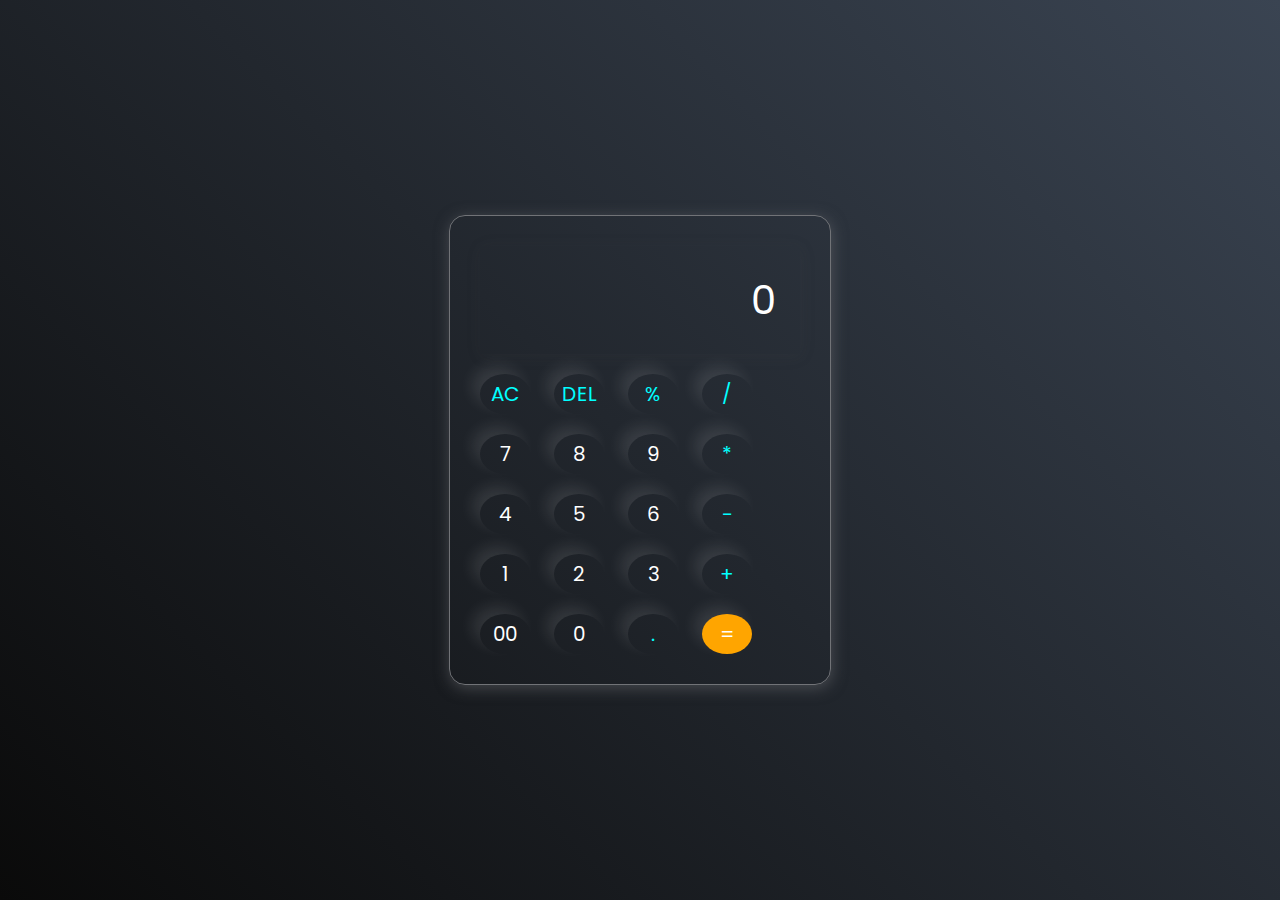
==== Calculator/index.html @ 8732f7e4 "Calculator" ====
<!DOCTYPE html>
<html lang="en">
<head>
    <meta charset="UTF-8">
    <meta name="viewport" content="width=device-width, initial-scale=1.0">
    <link rel="stylesheet" href="style.css">
    <link rel="shortcut icon" href="calculator.jpeg" type="fav/icon">
    <title>Calculator</title>
</head>
<body>
    <div class="calculator">
        <input type="text" placeholder="0" id="inputbox">
        <div>
            <button class="c1">AC</button> 
            <button class="c1">DEL</button>
            <button class="c1">%</button>
            <button class="c1">/</button>
        </div>
        <div>
            <button>7</button> 
            <button>8</button>
            <button>9</button>
            <button class="c1">*</button>
        </div>
        <div>
            <button>4</button> 
            <button>5</button>
            <button>6</button>
            <button class="c1">-</button>
        </div>
        <button>1</button> 
            <button>2</button>
            <button>3</button>
            <button class="c1">+</button>
        <div>
            <button>00</button> 
            <button>0</button>
            <button class="c1">.</button>
            <button class="ca">=</button>
        </div>
    </div>
    <script src="java.js">

    </script>
</body>
</html>
---- Calculator/style.css ----
@import url('https://fonts.googleapis.com/css2?family=Poppins:wght@100;500&display=swap');


*{
    margin: 0;
    padding: 0;
    box-sizing: border-box;
    font-family: 'Poppins', sans-serif;
}
body{
    width: 100%;
    height: 100vh;
    display: flex;
    justify-content: center;
    align-items: center;
    background: linear-gradient(45deg,
    #0a0a0a, #3a4452);
}

.calculator{
    border: 1px solid #717377;
    padding: 20px;
    border-radius: 16px;
    background: transparent;
    box-shadow: 1px 3px 15px rgba(113,115,
    119, 0.5);
}

input{
    width: 320px;
    border: none;
    padding: 24px;
    margin: 10px;
    background: transparent;
    box-shadow: 1px 2px 15px rgba(84, 84, 84,
    0.1);
    font-size: 40px;
    text-align: right;
    cursor: pointer;
    color:white;
}

input::placeholder{
    color:#fff;
}

button{
border: none;
width: 50px;
height: 40px;
margin: 10px;
border-radius: 50%;
background: transparent;
color: #fff;
font-size: 20px;
box-shadow: -8px -8px 15px rgba(255,
255,255,0.1);
cursor: pointer;
color: white;
}
.ca{
    background-color: orange;
}

.c1{
    color: aqua;
}
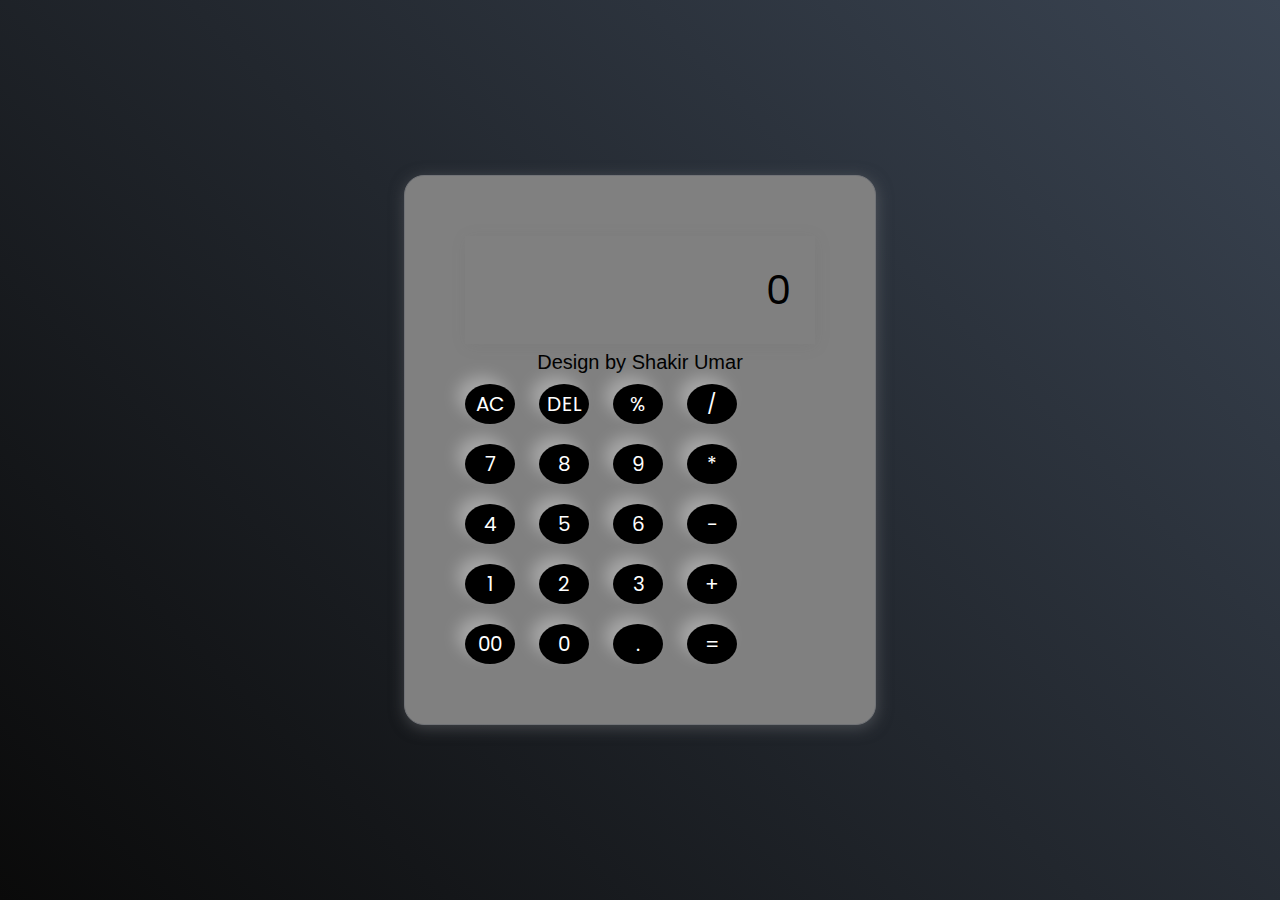
==== commit 32108127: "project" ====
--- a/Calculator/index.html
+++ b/Calculator/index.html
@@ -10,6 +10,7 @@
 <body>
     <div class="calculator">
         <input type="text" placeholder="0" id="inputbox">
+        <div class="h">Design by Shakir Umar</div>
         <div>
             <button class="c1">AC</button> 
             <button class="c1">DEL</button>
--- a/Calculator/style.css
+++ b/Calculator/style.css
@@ -8,6 +8,7 @@
     box-sizing: border-box;
     font-family: 'Poppins', sans-serif;
 }
+
 body{
     width: 100%;
     height: 100vh;
@@ -20,29 +21,29 @@
 
 .calculator{
     border: 1px solid #717377;
-    padding: 20px;
-    border-radius: 16px;
-    background: transparent;
+    padding: 50px;
+    border-radius: 20px;
+    background-color: gray;
     box-shadow: 1px 3px 15px rgba(113,115,
     119, 0.5);
 }
 
 input{
-    width: 320px;
+    border: 2px solid gray;
+    width: 350px;
     border: none;
     padding: 24px;
     margin: 10px;
     background: transparent;
-    box-shadow: 1px 2px 15px rgba(84, 84, 84,
-    0.1);
+    box-shadow: 1px 2px 15px #5454541a;
     font-size: 40px;
     text-align: right;
     cursor: pointer;
-    color:white;
+    color:black;
 }
 
 input::placeholder{
-    color:#fff;
+    color:black;
 }
 
 button{
@@ -51,18 +52,28 @@
 height: 40px;
 margin: 10px;
 border-radius: 50%;
-background: transparent;
+background-color: black;
 color: #fff;
 font-size: 20px;
 box-shadow: -8px -8px 15px rgba(255,
-255,255,0.1);
+255,255,0.3);
 cursor: pointer;
-color: white;
+color:white;
 }
+
 .ca{
-    background-color: orange;
+    background-color: black;
+    color: white;
 }
 
 .c1{
-    color: aqua;
+    color: white;
+    background-color: black;
+}
+
+.h{
+    text-align: center;
+    margin-top: -1%;
+    font-size: 20px;
+    font-family: 'Lato', sans-serif;
 }